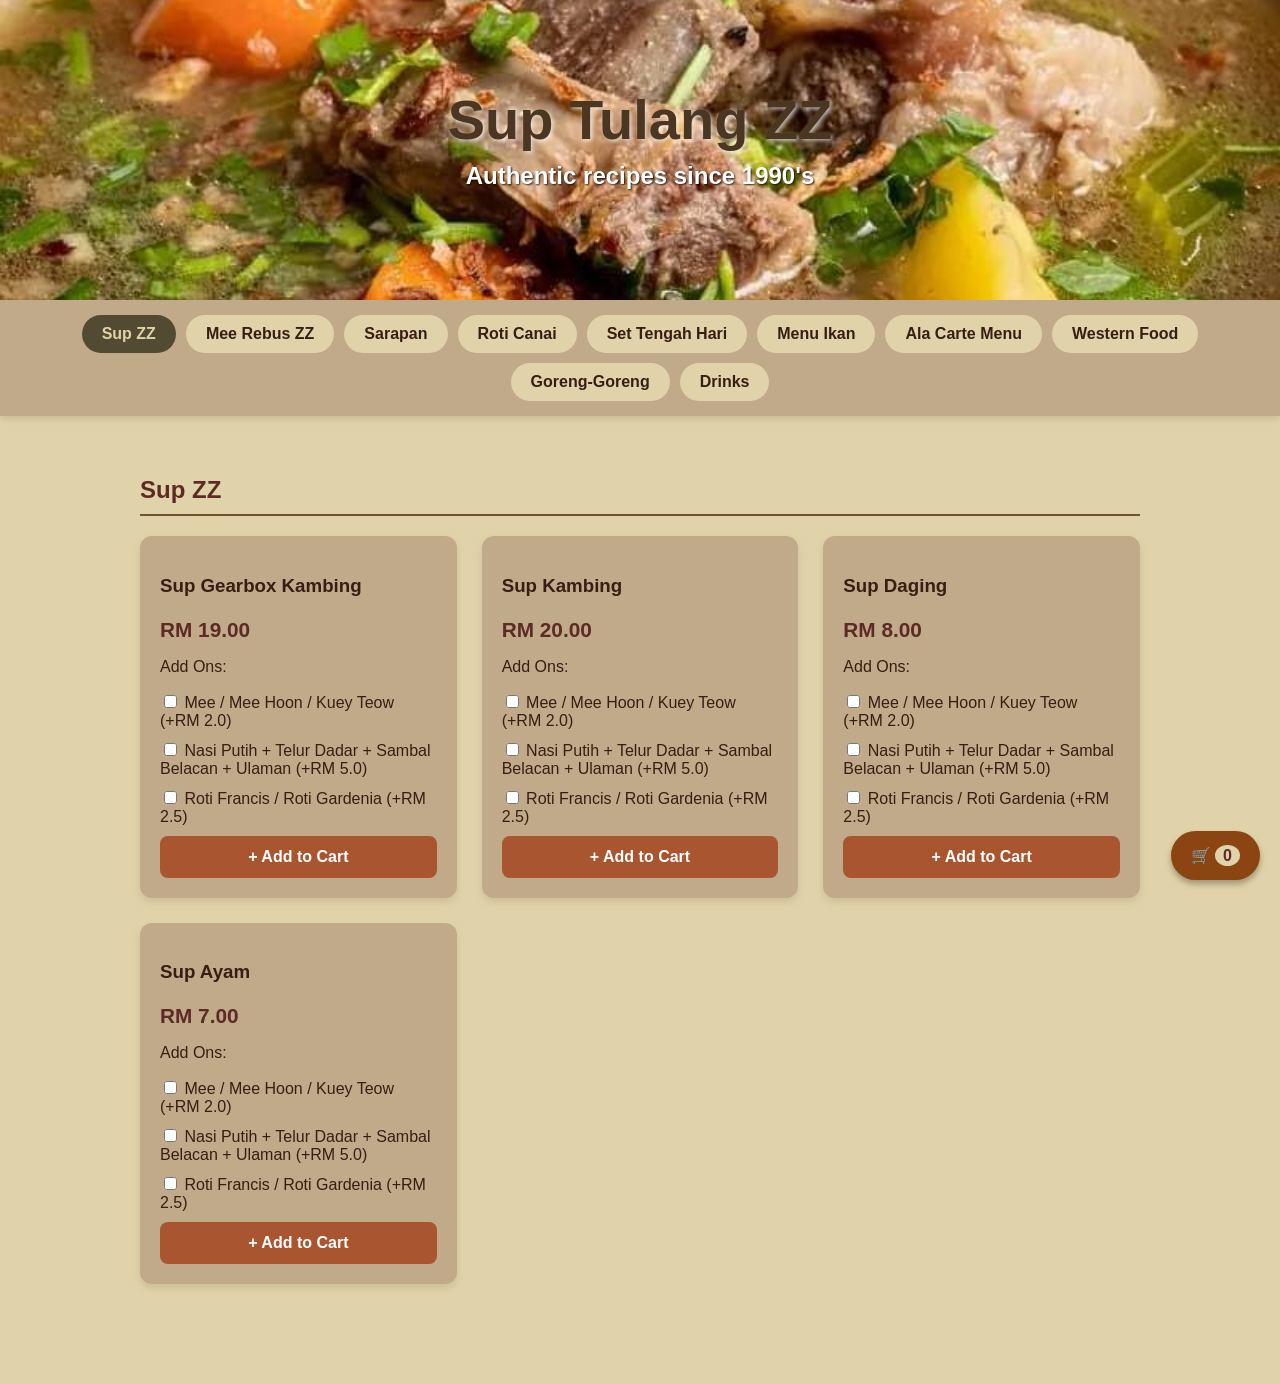
==== index.html @ d3f32b3e "Initial commit" ====
<!DOCTYPE html>
<html lang="en">

<head>
    <meta charset="UTF-8">
    <meta name="viewport" content="width=device-width, initial-scale=1.0">
    <title>Sup Tulang ZZ - Online Order</title>
    <link rel="stylesheet" href="style.css">
</head>

<body>

    <header class="hero-container">
        <img src="hero-bg.jpg" class="hero-image" alt="Sup Tulang ZZ">
        <div class="hero-text">
            <h1>Sup Tulang ZZ</h1>
            <p>Authentic recipes since 1990's</p>
        </div>
    </header>

    <nav class="category-nav">
        <a href="#sup-zz" class="active">Sup ZZ</a>
        <a href="mee-rebus.html">Mee Rebus ZZ</a>
        <a href="sarapan.html">Sarapan</a>
        <a href="roti-canai.html">Roti Canai</a>
        <a href="set-tengah-hari.html">Set Tengah Hari</a>
        <a href="menu-ikan.html">Menu Ikan</a>
        <a href="ala-carte.html">Ala Carte Menu</a>
        <a href="western.html">Western Food</a>
        <a href="goreng-goreng.html">Goreng-Goreng</a>
        <a href="drinks.html">Drinks</a>
    </nav>

    <main class="menu-container">

        <h2 id="sup-zz" class="section-title">Sup ZZ</h2>
        <div class="grid-layout">

            <div class="menu-card">
                <div class="card-content">
                    <h3>Sup Gearbox Kambing</h3>
                    <p class="price">RM 19.00</p>

                    <div class="add-on-section">
                        <p class="add-on-title">Add Ons:</p>
                        <label class="add-on-label"><input type="checkbox"> Mee / Mee Hoon / Kuey Teow (+RM 2.0)</label>
                        <label class="add-on-label"><input type="checkbox"> Nasi Putih + Telur Dadar + Sambal Belacan +
                            Ulaman (+RM 5.0)</label>
                        <label class="add-on-label"><input type="checkbox"> Roti Francis / Roti Gardenia (+RM
                            2.5)</label>
                    </div>

                    <button class="add-btn">+ Add to Cart</button>
                </div>
            </div>

            <div class="menu-card">
                <div class="card-content">
                    <h3>Sup Kambing</h3>
                    <p class="price">RM 20.00</p>

                    <div class="add-on-section">
                        <p class="add-on-title">Add Ons:</p>
                        <label class="add-on-label"><input type="checkbox"> Mee / Mee Hoon / Kuey Teow (+RM 2.0)</label>
                        <label class="add-on-label"><input type="checkbox"> Nasi Putih + Telur Dadar + Sambal Belacan +
                            Ulaman (+RM 5.0)</label>
                        <label class="add-on-label"><input type="checkbox"> Roti Francis / Roti Gardenia (+RM
                            2.5)</label>
                    </div>

                    <button class="add-btn">+ Add to Cart</button>
                </div>
            </div>

            <div class="menu-card">
                <div class="card-content">
                    <h3>Sup Daging</h3>
                    <p class="price">RM 8.00</p>

                    <div class="add-on-section">
                        <p class="add-on-title">Add Ons:</p>
                        <label class="add-on-label"><input type="checkbox"> Mee / Mee Hoon / Kuey Teow (+RM 2.0)</label>
                        <label class="add-on-label"><input type="checkbox"> Nasi Putih + Telur Dadar + Sambal Belacan +
                            Ulaman (+RM 5.0)</label>
                        <label class="add-on-label"><input type="checkbox"> Roti Francis / Roti Gardenia (+RM
                            2.5)</label>
                    </div>

                    <button class="add-btn">+ Add to Cart</button>
                </div>
            </div>

            <div class="menu-card">
                <div class="card-content">
                    <h3>Sup Ayam</h3>
                    <p class="price">RM 7.00</p>

                    <div class="add-on-section">
                        <p class="add-on-title">Add Ons:</p>
                        <label class="add-on-label"><input type="checkbox"> Mee / Mee Hoon / Kuey Teow (+RM 2.0)</label>
                        <label class="add-on-label"><input type="checkbox"> Nasi Putih + Telur Dadar + Sambal Belacan +
                            Ulaman (+RM 5.0)</label>
                        <label class="add-on-label"><input type="checkbox"> Roti Francis / Roti Gardenia (+RM
                            2.5)</label>
                    </div>

                    <button class="add-btn">+ Add to Cart</button>
                </div>
            </div>

        </div>

    </main>

    <div class="floating-cart">
        <span class="cart-icon">🛒</span>
        <span id="cart-count" class="cart-count">0</span>
    </div>

    <script src="script.js"></script>
</body>

</html>
---- style.css ----
/* Color Palette Variables */
:root {
    --bg-creme: #E1D3A9;
    --text-coffee: #371E13;
    --header-maroon: #5E2A25;
    --card-clay: #C0AA8A;
    --btn-peach: #A85530;
    --border-leather: #734F31;
    --accent-pine: #534B31;
}

body {
    background-color: var(--bg-creme);
    color: var(--text-coffee);
    font-family: 'Segoe UI', Tahoma, Geneva, Verdana, sans-serif;
    margin: 0;
    padding: 0;
}

/* --- Hero Banner Layout --- */
.hero-container {
    position: relative;
    width: 100%;
    height: 300px;
    overflow: hidden;
}

.hero-image {
    width: 100%;
    height: 100%;
    object-fit: cover;
}

.hero-text {
    position: absolute;
    top: 50%;
    left: 50%;
    transform: translate(-50%, -50%);
    text-align: center;
    padding: 20px;
    width: 100%;
}

.hero-text h1 {
    color: #4B3621;
    font-size: 3.5rem;
    margin: 0;
    text-shadow: 2px 2px 4px rgba(255, 255, 255, 0.7);
}

.hero-text p {
    color: white;
    font-size: 1.5rem;
    margin-top: 10px;
    font-weight: bold;
    text-shadow: 1px 1px 2px rgba(0, 0, 0, 0.8);
}

/* --- Navigation --- */
.category-nav {
    position: sticky;
    top: 0;
    background-color: var(--card-clay);
    padding: 15px;
    display: flex;
    flex-wrap: wrap;
    justify-content: center;
    gap: 10px;
    box-shadow: 0 4px 6px rgba(0, 0, 0, 0.1);
    z-index: 100;
}

.category-nav a {
    text-decoration: none;
    color: var(--text-coffee);
    font-weight: bold;
    padding: 10px 20px;
    border-radius: 20px;
    background-color: var(--bg-creme);
}

.category-nav a.active,
.category-nav a:hover {
    background-color: var(--accent-pine);
    color: var(--bg-creme);
}

/* --- Menu Grid & Cards --- */
.menu-container {
    padding: 20px;
    max-width: 1000px;
    margin: 0 auto;
    padding-bottom: 100px;
}

.section-title {
    border-bottom: 2px solid var(--border-leather);
    padding-bottom: 10px;
    margin-top: 40px;
    color: var(--header-maroon);
}

.grid-layout {
    display: grid;
    grid-template-columns: repeat(auto-fill, minmax(280px, 1fr));
    gap: 25px;
    margin-top: 20px;
}

.menu-card {
    background-color: var(--card-clay);
    border-radius: 12px;
    overflow: hidden;
    box-shadow: 0 4px 8px rgba(0, 0, 0, 0.1);
}

.card-content {
    padding: 20px;
}

.price {
    font-size: 1.3rem;
    font-weight: bold;
    color: var(--header-maroon);
    margin-bottom: 15px;
}

/* --- Add-Ons & Buttons --- */
/* Forces Add-On options to new lines & left-aligns */
.add-on-label {
    display: block;
    margin-bottom: 10px;
    cursor: pointer;
    text-align: left;
}

.add-btn {
    background-color: var(--btn-peach);
    color: white;
    border: none;
    padding: 12px;
    width: 100%;
    border-radius: 8px;
    cursor: pointer;
    font-size: 1rem;
    font-weight: bold;
}

.add-btn:hover {
    background-color: var(--header-maroon);
}

/* --- Floating Cart --- */
.floating-cart {
    position: fixed;
    bottom: 20px;
    right: 20px;
    background-color: #8B4513;
    color: white;
    padding: 15px 20px;
    border-radius: 50px;
    cursor: pointer;
    box-shadow: 0 4px 6px rgba(0, 0, 0, 0.3);
    z-index: 1000;
}

.cart-count {
    background-color: var(--bg-creme);
    color: var(--header-maroon);
    padding: 2px 8px;
    border-radius: 50%;
    font-weight: bold;
}

/* --- Checkout Page (Full-Width & Left-Aligned) --- */
.page-header {
    background-color: #8B4513;
    color: white;
    padding: 30px;
    text-align: center;
    border-bottom: 5px solid #5D2E0A;
}

/* Update this specific block in your style.css */
.checkout-wrapper {
    max-width: 800px;
    /* Keeps the form from getting too wide */
    margin: 40px auto;
    /* 'auto' centers the container */
    padding: 0 20px;
    /* Adds a little breathing room on mobile screens */
    text-align: left;
    /* Keeps the text and inputs left-aligned inside the centered box */
}

.form-row {
    margin-bottom: 15px;
    display: flex;
    flex-direction: column;
}

.form-row input,
.form-row select,
.form-row textarea {
    padding: 12px;
    margin-top: 5px;
    width: 100%;
    box-sizing: border-box;
}

.order-summary {
    background: #f0e6d2;
    padding: 20px;
    margin-bottom: 20px;
    border-left: 5px solid #8B4513;
}
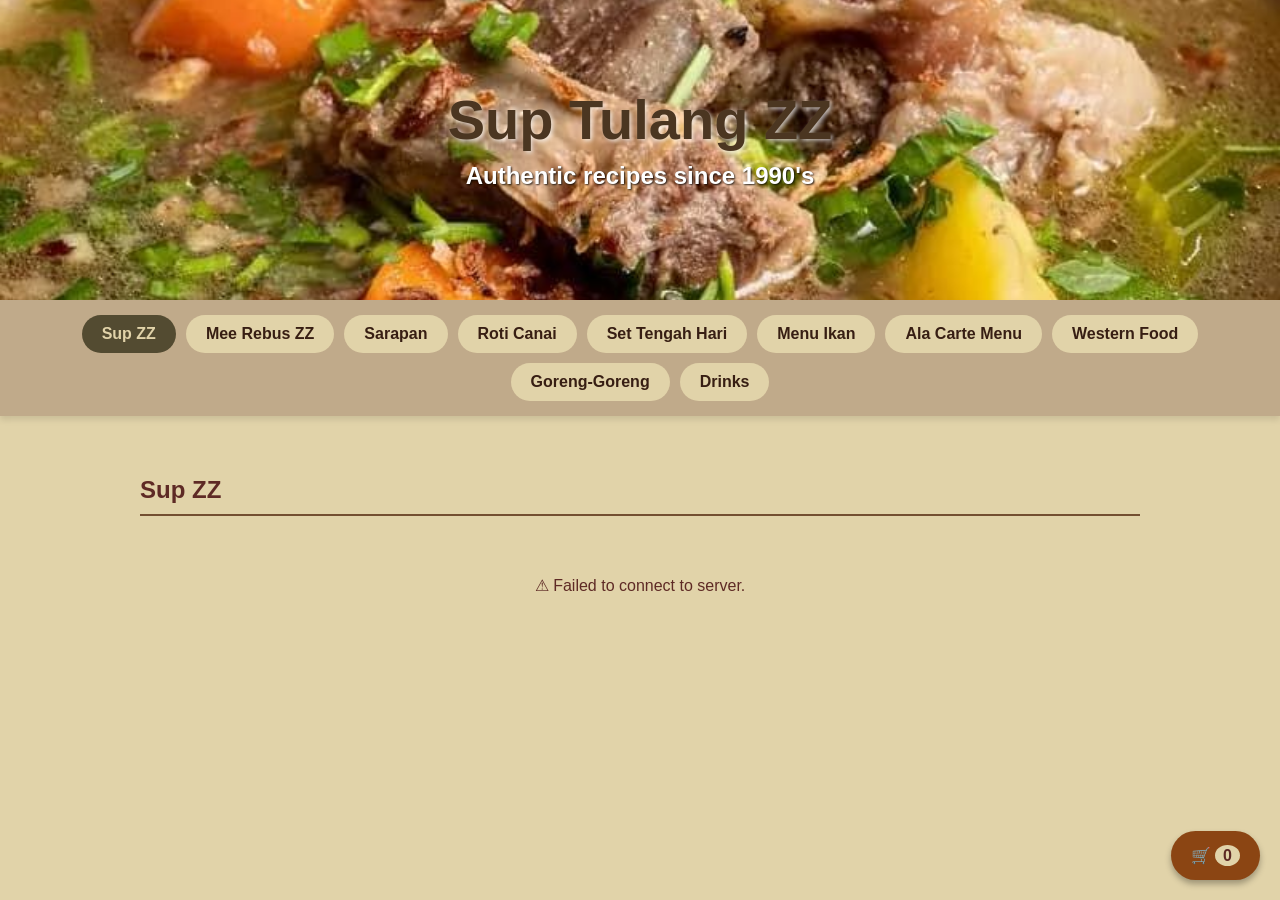
==== commit e319f7c1: "Feat: Dynamically load customer menu items and custom options from database using unified script.js" ====
--- a/index.html
+++ b/index.html
@@ -1,4 +1,4 @@
-<!DOCTYPE html>
+﻿<!DOCTYPE html>
 <html lang="en">
 
 <head>
@@ -8,7 +8,7 @@
     <link rel="stylesheet" href="style.css">
 </head>
 
-<body>
+<body class="customer-portal">
 
     <header class="hero-container">
         <img src="hero-bg.jpg" class="hero-image" alt="Sup Tulang ZZ">
@@ -35,81 +35,8 @@
 
         <h2 id="sup-zz" class="section-title">Sup ZZ</h2>
         <div class="grid-layout">
-
-            <div class="menu-card">
-                <div class="card-content">
-                    <h3>Sup Gearbox Kambing</h3>
-                    <p class="price">RM 19.00</p>
-
-                    <div class="add-on-section">
-                        <p class="add-on-title">Add Ons:</p>
-                        <label class="add-on-label"><input type="checkbox"> Mee / Mee Hoon / Kuey Teow (+RM 2.0)</label>
-                        <label class="add-on-label"><input type="checkbox"> Nasi Putih + Telur Dadar + Sambal Belacan +
-                            Ulaman (+RM 5.0)</label>
-                        <label class="add-on-label"><input type="checkbox"> Roti Francis / Roti Gardenia (+RM
-                            2.5)</label>
-                    </div>
-
-                    <button class="add-btn">+ Add to Cart</button>
-                </div>
-            </div>
-
-            <div class="menu-card">
-                <div class="card-content">
-                    <h3>Sup Kambing</h3>
-                    <p class="price">RM 20.00</p>
-
-                    <div class="add-on-section">
-                        <p class="add-on-title">Add Ons:</p>
-                        <label class="add-on-label"><input type="checkbox"> Mee / Mee Hoon / Kuey Teow (+RM 2.0)</label>
-                        <label class="add-on-label"><input type="checkbox"> Nasi Putih + Telur Dadar + Sambal Belacan +
-                            Ulaman (+RM 5.0)</label>
-                        <label class="add-on-label"><input type="checkbox"> Roti Francis / Roti Gardenia (+RM
-                            2.5)</label>
-                    </div>
-
-                    <button class="add-btn">+ Add to Cart</button>
-                </div>
-            </div>
-
-            <div class="menu-card">
-                <div class="card-content">
-                    <h3>Sup Daging</h3>
-                    <p class="price">RM 8.00</p>
-
-                    <div class="add-on-section">
-                        <p class="add-on-title">Add Ons:</p>
-                        <label class="add-on-label"><input type="checkbox"> Mee / Mee Hoon / Kuey Teow (+RM 2.0)</label>
-                        <label class="add-on-label"><input type="checkbox"> Nasi Putih + Telur Dadar + Sambal Belacan +
-                            Ulaman (+RM 5.0)</label>
-                        <label class="add-on-label"><input type="checkbox"> Roti Francis / Roti Gardenia (+RM
-                            2.5)</label>
-                    </div>
-
-                    <button class="add-btn">+ Add to Cart</button>
-                </div>
-            </div>
-
-            <div class="menu-card">
-                <div class="card-content">
-                    <h3>Sup Ayam</h3>
-                    <p class="price">RM 7.00</p>
-
-                    <div class="add-on-section">
-                        <p class="add-on-title">Add Ons:</p>
-                        <label class="add-on-label"><input type="checkbox"> Mee / Mee Hoon / Kuey Teow (+RM 2.0)</label>
-                        <label class="add-on-label"><input type="checkbox"> Nasi Putih + Telur Dadar + Sambal Belacan +
-                            Ulaman (+RM 5.0)</label>
-                        <label class="add-on-label"><input type="checkbox"> Roti Francis / Roti Gardenia (+RM
-                            2.5)</label>
-                    </div>
-
-                    <button class="add-btn">+ Add to Cart</button>
-                </div>
-            </div>
-
+            <!-- Dynamically loaded from database -->
         </div>
-
     </main>
 
     <div class="floating-cart">
--- a/style.css
+++ b/style.css
@@ -1,5 +1,8 @@
+@import url('https://fonts.googleapis.com/css2?family=Poppins:wght@300;400;600&display=swap');
+
 /* Color Palette Variables */
 :root {
+    /* Customer Variables */
     --bg-creme: #E1D3A9;
     --text-coffee: #371E13;
     --header-maroon: #5E2A25;
@@ -7,9 +10,20 @@
     --btn-peach: #A85530;
     --border-leather: #734F31;
     --accent-pine: #534B31;
-}
-
-body {
+
+    /* Staff Variables */
+    --bg-cream: #E1D3A9;
+    --text-brown: #371E13;
+    --accent-orange: #A85530;
+    --danger-red: #5E2A25;
+    --white: #FFFFFF;
+}
+
+/* =========================================================
+   CUSTOMER PORTAL STYLES (Frontend)
+========================================================= */
+
+body.customer-portal {
     background-color: var(--bg-creme);
     color: var(--text-coffee);
     font-family: 'Segoe UI', Tahoma, Geneva, Verdana, sans-serif;
@@ -213,4 +227,107 @@
     padding: 20px;
     margin-bottom: 20px;
     border-left: 5px solid #8B4513;
+}
+
+/* =========================================================
+   STAFF PORTAL STYLES (Backend/Admin)
+========================================================= */
+
+body.staff-portal {
+    font-family: 'Poppins', Arial, sans-serif;
+    background-color: var(--bg-cream);
+    color: var(--text-brown);
+    margin: 0;
+    padding: 0;
+}
+
+.staff-portal .sidebar {
+    width: 250px;
+    height: 100vh;
+    background-color: var(--text-brown);
+    position: fixed;
+    padding-top: 20px;
+}
+
+.staff-portal .sidebar h2 {
+    color: var(--accent-orange);
+    text-align: center;
+    margin-bottom: 30px;
+}
+
+.staff-portal .sidebar a {
+    padding: 15px 25px;
+    text-decoration: none;
+    font-size: 16px;
+    color: var(--bg-cream);
+    display: block;
+    transition: 0.3s;
+}
+
+.staff-portal .sidebar a:hover {
+    background-color: var(--accent-orange);
+    color: var(--white);
+}
+
+.staff-portal .main-content {
+    margin-left: 250px;
+    padding: 30px;
+}
+
+/* Card & Container Styles */
+.staff-portal .card {
+    background-color: var(--white);
+    padding: 20px;
+    border-radius: 8px;
+    box-shadow: 0 4px 6px rgba(0,0,0,0.05);
+    margin-bottom: 20px;
+}
+
+.staff-portal .login-container {
+    max-width: 400px;
+    margin: 100px auto;
+}
+
+/* Buttons and Inputs */
+.staff-portal button {
+    background-color: var(--accent-orange);
+    color: var(--white);
+    border: none;
+    padding: 10px 20px;
+    border-radius: 5px;
+    cursor: pointer;
+    font-family: 'Poppins', sans-serif;
+    font-weight: 600;
+}
+
+.staff-portal button:hover {
+    opacity: 0.9;
+}
+
+.staff-portal input, .staff-portal select {
+    width: 100%;
+    padding: 10px;
+    margin: 8px 0 15px 0;
+    border: 1px solid #ccc;
+    border-radius: 4px;
+    box-sizing: border-box;
+    font-family: 'Poppins', sans-serif;
+}
+
+/* Tables */
+.staff-portal table {
+    width: 100%;
+    border-collapse: collapse;
+    margin-top: 15px;
+}
+
+.staff-portal th, .staff-portal td {
+    border-bottom: 1px solid #ddd;
+    padding: 12px;
+    text-align: left;
+}
+
+.staff-portal th {
+    background-color: var(--text-brown);
+    color: var(--bg-cream);
 }
